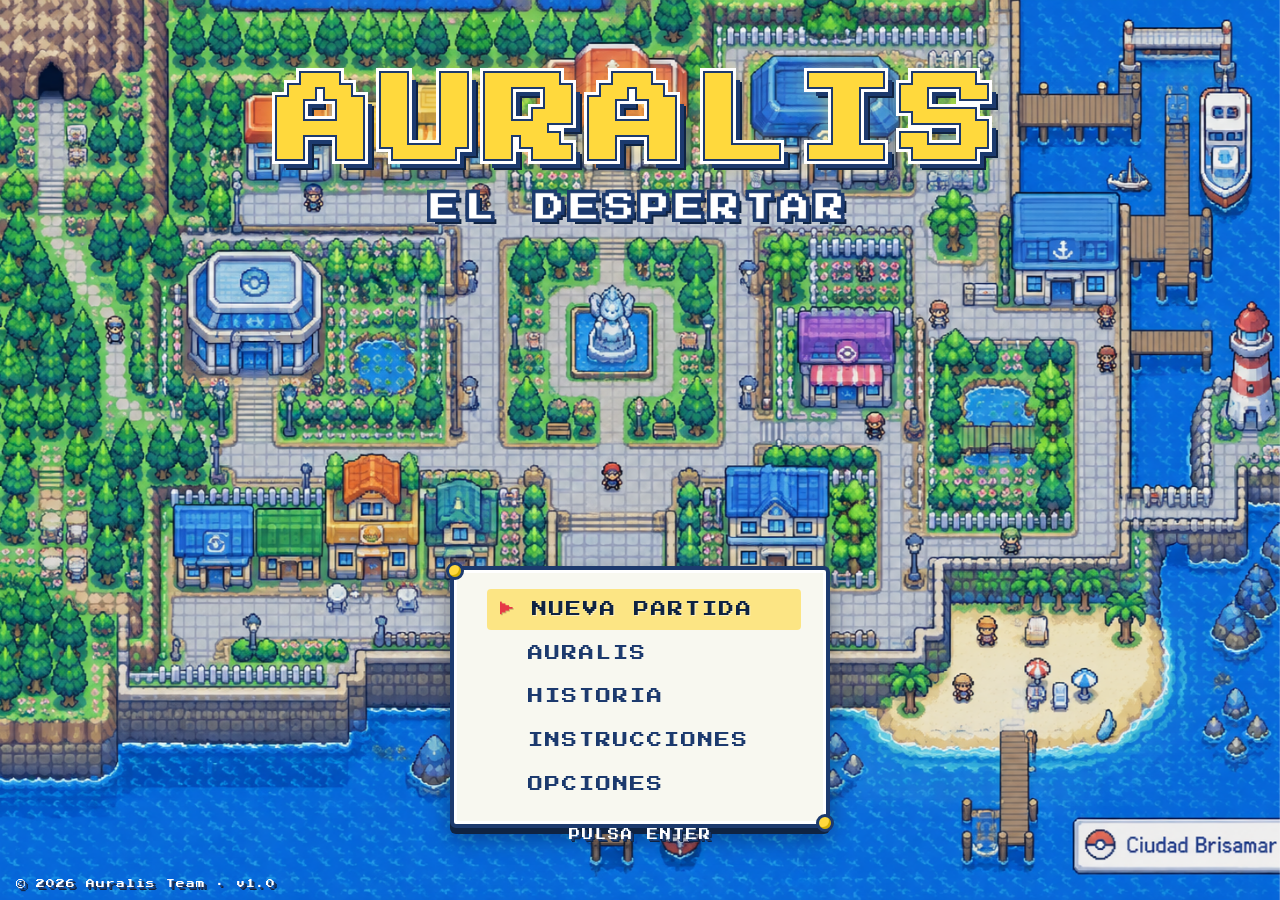
==== index.html @ 9c4852d5 "Opciones Auralis" ====
<!DOCTYPE html>
<html lang="es">
<head>
    <meta charset="UTF-8">
    <meta name="viewport" content="width=device-width, initial-scale=1.0">
    <title>Auralis: El Despertar</title>
    
    <link rel="preconnect" href="https://fonts.googleapis.com">
    <link rel="preconnect" href="https://fonts.gstatic.com" crossorigin>
    <link href="https://fonts.googleapis.com/css2?family=Press+Start+2P&family=VT323&display=swap" rel="stylesheet">
    
    <link rel="stylesheet" href="css/base.css">
    <link rel="stylesheet" href="css/index.css">
</head>
<body class="title-screen">
    
    <!-- FONDO DEL MUNDO CON NUBES -->
    <div class="world-bg">
        <div class="cloud cloud-1"></div>
        <div class="cloud cloud-2"></div>
        <div class="cloud cloud-3"></div>
        <div class="cloud cloud-4"></div>
        <div class="cloud cloud-5"></div>
        <div class="cloud cloud-6"></div>
    </div>
    
    <!-- OVERLAY DE DESTELLO -->
    <div class="flash-overlay"></div>
    
    <!-- TÍTULO -->
    <div class="title-container">
        <h1 class="game-title">AURALIS</h1>
        <h2 class="game-subtitle">EL DESPERTAR</h2>
    </div>
    
    <!-- MENÚ INFERIOR -->
    <div class="menu-box">
        <ul class="menu-list">
            <li class="menu-item selected" data-target="juego.html">
                <span class="cursor">▶</span>
                <span class="label">Nueva Partida</span>
            </li>
            <li class="menu-item" data-target="auralis.html">
                <span class="cursor">▶</span>
                <span class="label">Auralis</span>
            </li>
            <li class="menu-item" data-target="historia.html">
                <span class="cursor">▶</span>
                <span class="label">Historia</span>
            </li>
            <li class="menu-item" data-target="instrucciones.html">
                <span class="cursor">▶</span>
                <span class="label">Instrucciones</span>
            </li>
            <li class="menu-item" data-target="opciones.html">
                <span class="cursor">▶</span>
                <span class="label">Opciones</span>
            </li>
        </ul>
    </div>
    
    <!-- INDICADOR PULSA ENTER -->
    <div class="press-start">
        <span>PULSA ENTER</span>
    </div>
    
    <!-- COPYRIGHT -->
    <div class="copyright">© 2026 Auralis Team · v1.0</div>
    
    <script src="js/main.js"></script>
</body>
</html>
---- css/base.css ----
/* ============================================================
   AURALIS - ESTILOS BASE (común a todas las páginas)
   ============================================================ */

* {
    margin: 0;
    padding: 0;
    box-sizing: border-box;
}

html, body {
    width: 100%;
    height: 100%;
}

/* ============================================================
   VARIABLES
   ============================================================ */
:root {
    --sky-blue:     #7ec4e8;
    --sky-light:    #a8dcf0;
    --grass-green:  #5cb85c;
    --grass-dark:   #3a7a3a;
    --dirt-brown:   #a0673f;
    --dirt-light:   #c89464;
    --rock-gray:    #8a8a8a;
    
    --ui-border:    #1c3a6e;
    --ui-border-lt: #2e5b9e;
    --ui-box:       #f8f8f0;
    --ui-shadow:    #0f2342;
    
    --text-dark:    #1c3a6e;
    --text-mid:     #4a6a9e;
    --text-white:   #ffffff;
    
    --yellow:       #ffd93d;
    --yellow-dark:  #d4ae00;
    --red:          #e63946;
    --red-dark:     #b3252f;
    
    --tierra:    #c08c3f;
    --electrico: #f7d02c;
    --planta:    #4dc04d;
    --fuego:     #ee8130;
    --agua:      #4a90e2;
    --aire:      #9ec8e8;
}

/* ============================================================
   CURSOR PIXELADO
   ============================================================ */
body {
    font-family: 'Press Start 2P', monospace;
    cursor: url("data:image/svg+xml,%3Csvg xmlns='http://www.w3.org/2000/svg' width='24' height='24' viewBox='0 0 24 24'%3E%3Cpath d='M4 2 L4 20 L9 15 L13 22 L15 21 L11 14 L18 14 Z' fill='%23ffffff' stroke='%231c3a6e' stroke-width='2'/%3E%3C/svg%3E") 4 2, auto;
}

/* ============================================================
   FONDO DEL MUNDO
   ============================================================ */
.world-bg {
    position: fixed;
    top: 0;
    left: 0;
    width: 100%;
    height: 100%;
    z-index: 0;
    overflow: hidden;
    background: url('../assets/img/world-bg.png') center/cover no-repeat;
}

/* ============================================================
   NUBES ANIMADAS
   ============================================================ */
.cloud {
    position: absolute;
    background: #ffffff;
    border-radius: 50px;
    opacity: 0.85;
    filter: drop-shadow(0 4px 0 rgba(126, 196, 232, 0.4));
    pointer-events: none;
}

.cloud::before,
.cloud::after {
    content: "";
    position: absolute;
    background: #ffffff;
    border-radius: 50%;
}

.cloud-1 { top: 8%; left: -200px; width: 160px; height: 45px; animation: drift 45s linear infinite; }
.cloud-1::before { width: 70px; height: 70px; top: -35px; left: 25px; }
.cloud-1::after  { width: 55px; height: 55px; top: -25px; left: 80px; }

.cloud-2 { top: 15%; left: -250px; width: 120px; height: 35px; opacity: 0.75; animation: drift 35s linear infinite; animation-delay: -10s; }
.cloud-2::before { width: 55px; height: 55px; top: -28px; left: 20px; }
.cloud-2::after  { width: 45px; height: 45px; top: -20px; left: 60px; }

.cloud-3 { top: 22%; left: -180px; width: 100px; height: 30px; opacity: 0.65; animation: drift 28s linear infinite; animation-delay: -5s; }
.cloud-3::before { width: 45px; height: 45px; top: -22px; left: 15px; }
.cloud-3::after  { width: 38px; height: 38px; top: -16px; left: 50px; }

.cloud-4 { top: 30%; left: -220px; width: 180px; height: 50px; opacity: 0.8; animation: drift 55s linear infinite; animation-delay: -20s; }
.cloud-4::before { width: 80px; height: 80px; top: -40px; left: 30px; }
.cloud-4::after  { width: 60px; height: 60px; top: -28px; left: 95px; }

.cloud-5 { top: 5%; left: -150px; width: 90px; height: 28px; opacity: 0.7; animation: drift 40s linear infinite; animation-delay: -30s; }
.cloud-5::before { width: 40px; height: 40px; top: -20px; left: 12px; }
.cloud-5::after  { width: 32px; height: 32px; top: -14px; left: 45px; }

.cloud-6 { top: 38%; left: -240px; width: 200px; height: 55px; opacity: 0.55; animation: drift 65s linear infinite; animation-delay: -45s; }
.cloud-6::before { width: 90px; height: 90px; top: -45px; left: 35px; }
.cloud-6::after  { width: 70px; height: 70px; top: -32px; left: 110px; }

@keyframes drift {
    from { transform: translateX(0); }
    to   { transform: translateX(calc(100vw + 300px)); }
}

/* ============================================================
   OVERLAY DE DESTELLO
   ============================================================ */
.flash-overlay {
    position: fixed;
    top: 0; left: 0;
    width: 100%; height: 100%;
    background: #ffffff;
    opacity: 0;
    pointer-events: none;
    z-index: 999;
    transition: opacity 0.05s ease-out;
}

.flash-overlay.active {
    opacity: 0.6;
    transition: opacity 0s;
}

/* ============================================================
   BOTÓN VOLVER
   ============================================================ */
.back-btn {
    position: fixed;
    top: 20px;
    left: 20px;
    z-index: 10;
    display: inline-flex;
    align-items: center;
    gap: 0.6rem;
    padding: 0.9rem 1.4rem;
    background: #f8f8f0;
    border: 4px solid var(--ui-border);
    border-radius: 8px;
    box-shadow: 
        0 5px 0 var(--ui-shadow),
        0 8px 15px rgba(0,0,0,0.3);
    font-family: 'Press Start 2P', monospace;
    font-size: 0.75rem;
    color: var(--ui-border);
    text-decoration: none;
    letter-spacing: 2px;
    transition: all 0.15s;
    cursor: pointer;
}

.back-btn:hover {
    background: var(--yellow);
    transform: translateY(2px);
    box-shadow: 
        0 3px 0 var(--ui-shadow),
        0 5px 12px rgba(0,0,0,0.3);
}

.back-btn .back-arrow {
    color: var(--red);
    font-size: 0.9rem;
    animation: back-arrow-bounce 0.8s ease-in-out infinite;
}

@keyframes back-arrow-bounce {
    0%, 100% { transform: translateX(0); }
    50%      { transform: translateX(-4px); }
}

/* ============================================================
   COPYRIGHT
   ============================================================ */
.copyright {
    position: fixed;
    bottom: 12px;
    left: 16px;
    z-index: 5;
    font-family: 'Press Start 2P', monospace;
    font-size: 0.55rem;
    color: #ffffff;
    letter-spacing: 1px;
    text-shadow: 
        2px 2px 0 var(--ui-border),
        3px 3px 0 var(--ui-shadow);
}

/* ============================================================
   RESPONSIVE BASE
   ============================================================ */
@media (max-width: 600px) {
    .back-btn {
        padding: 0.7rem 1rem;
        font-size: 0.6rem;
    }
    .copyright { font-size: 0.45rem; }
}
---- css/index.css ----
/* ============================================================
   AURALIS - PANTALLA DE TÍTULO (index.html)
   ============================================================ */

.title-screen {
    position: relative;
    width: 100vw;
    height: 100vh;
    display: flex;
    flex-direction: column;
    align-items: center;
    justify-content: space-between;
    overflow: hidden;
}

/* ============================================================
   TÍTULO
   ============================================================ */
.title-container {
    position: relative;
    z-index: 2;
    margin-top: 8vh;
    text-align: center;
    animation: title-float 3s ease-in-out infinite, title-enter 1s ease-out;
}

.game-title {
    font-family: 'Press Start 2P', monospace;
    font-size: clamp(3rem, 9vw, 6rem);
    color: #ffd93d;
    letter-spacing: 8px;
    line-height: 1.1;
    text-shadow: 
        -4px -4px 0 #ffffff,
         4px -4px 0 #ffffff,
        -4px  4px 0 #ffffff,
         4px  4px 0 #ffffff,
        -4px  0   0 #ffffff,
         4px  0   0 #ffffff,
         0   -4px 0 #ffffff,
         0    4px 0 #ffffff,
         8px  8px 0 #1c3a6e,
        10px 10px 0 #0f2342,
         0 0 25px rgba(255, 217, 61, 0.7);
    -webkit-text-stroke: 2px #1c3a6e;
}

.game-subtitle {
    font-family: 'Press Start 2P', monospace;
    font-size: clamp(1rem, 3vw, 1.8rem);
    color: #ffffff;
    letter-spacing: 6px;
    margin-top: 1rem;
    text-shadow: 
        -3px -3px 0 #1c3a6e,
         3px -3px 0 #1c3a6e,
        -3px  3px 0 #1c3a6e,
         3px  3px 0 #1c3a6e,
        -3px  0   0 #1c3a6e,
         3px  0   0 #1c3a6e,
         0   -3px 0 #1c3a6e,
         0    3px 0 #1c3a6e,
         5px  5px 0 #0f2342,
         0 0 15px rgba(255, 255, 255, 0.5);
    -webkit-text-stroke: 1px #1c3a6e;
}

@keyframes title-float {
    0%, 100% { transform: translateY(0); }
    50%      { transform: translateY(-8px); }
}

@keyframes title-enter {
    from { opacity: 0; transform: translateY(-40px) scale(0.9); }
    to   { opacity: 1; transform: translateY(0) scale(1); }
}

/* ============================================================
   MENÚ INFERIOR
   ============================================================ */
.menu-box {
    position: relative;
    z-index: 2;
    margin-bottom: 8vh;
    background: #f8f8f0;
    border: 4px solid #1c3a6e;
    border-radius: 6px;
    padding: 1.2rem 1.8rem;
    box-shadow: 
        0 6px 0 #0f2342,
        0 10px 25px rgba(0, 0, 0, 0.35),
        inset 0 0 0 3px #ffffff,
        inset 0 0 0 6px #f8f8f0;
    min-width: 380px;
    animation: menu-appear 0.8s ease-out 0.3s backwards;
}

.menu-box::before,
.menu-box::after {
    content: "";
    position: absolute;
    width: 12px;
    height: 12px;
    background: #ffd93d;
    border: 3px solid #1c3a6e;
    border-radius: 50%;
    box-shadow: inset -2px -2px 0 #d4ae00;
    z-index: 3;
}
.menu-box::before { top: -8px; left: -8px; }
.menu-box::after  { bottom: -8px; right: -8px; }

@keyframes menu-appear {
    from { opacity: 0; transform: translateY(30px); }
    to   { opacity: 1; transform: translateY(0); }
}

.menu-list {
    list-style: none;
    display: flex;
    flex-direction: column;
    gap: 0.2rem;
}

.menu-item {
    position: relative;
    padding: 0.8rem 1rem 0.8rem 2.8rem;
    cursor: pointer;
    font-family: 'Press Start 2P', monospace;
    font-size: clamp(0.7rem, 1.4vw, 0.95rem);
    color: #1c3a6e;
    letter-spacing: 2px;
    transition: all 0.15s;
    border-radius: 4px;
    text-transform: uppercase;
    user-select: none;
}

.menu-item .cursor {
    position: absolute;
    left: 0.8rem;
    top: 50%;
    transform: translateY(-50%);
    color: #e63946;
    font-size: 0.9rem;
    opacity: 0;
    transition: opacity 0.15s;
    text-shadow: 1px 1px 0 rgba(0, 0, 0, 0.2);
}

.menu-item.selected .cursor,
.menu-item:hover .cursor {
    opacity: 1;
    animation: cursor-bounce 0.8s ease-in-out infinite;
}

.menu-item.selected,
.menu-item:hover {
    background: rgba(255, 217, 61, 0.6);
    color: #0f2342;
    transform: translateX(4px);
    text-shadow: 1px 1px 0 rgba(255, 255, 255, 0.5);
}

.menu-item.pressed {
    transform: translateX(4px) scale(0.97);
    background: rgba(230, 57, 70, 0.5);
    color: #ffffff;
}

@keyframes cursor-bounce {
    0%, 100% { transform: translateY(-50%) translateX(0); }
    50%      { transform: translateY(-50%) translateX(4px); }
}

/* ============================================================
   INDICADOR PULSA ENTER
   ============================================================ */
.press-start {
    position: absolute;
    bottom: 60px;
    left: 50%;
    transform: translateX(-50%);
    z-index: 2;
    font-family: 'Press Start 2P', monospace;
    font-size: 0.7rem;
    color: #ffffff;
    letter-spacing: 2px;
    text-shadow: 
        2px 2px 0 #1c3a6e,
        3px 3px 0 #0f2342;
    animation: blink 1.5s ease-in-out infinite;
}

@keyframes blink {
    0%, 100% { opacity: 1; }
    50%      { opacity: 0.2; }
}

/* ============================================================
   RESPONSIVE
   ============================================================ */
@media (max-width: 600px) {
    .title-container { margin-top: 6vh; }
    .game-title { letter-spacing: 4px; }
    .game-subtitle { letter-spacing: 3px; margin-top: 0.8rem; }
    
    .menu-box {
        margin-bottom: 8vh;
        padding: 0.8rem 1rem;
        min-width: 280px;
    }
    
    .menu-item {
        font-size: 0.6rem;
        padding: 0.6rem 0.8rem 0.6rem 2rem;
    }
    
    .press-start { font-size: 0.55rem; bottom: 50px; }
}
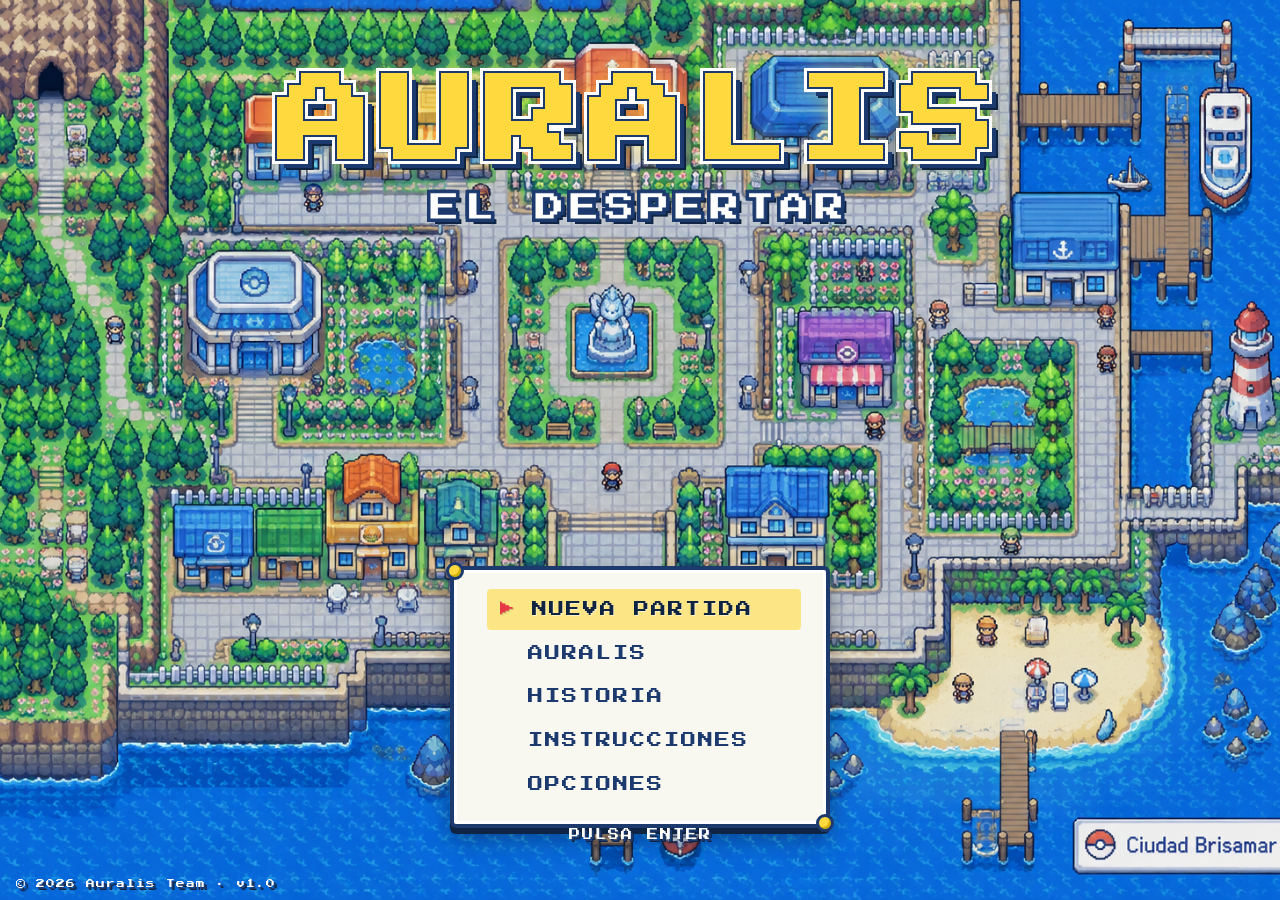
==== commit e28a0308: "Nubes menu" ====
--- a/index.html
+++ b/index.html
@@ -22,8 +22,7 @@
         <div class="cloud cloud-4"></div>
         <div class="cloud cloud-5"></div>
         <div class="cloud cloud-6"></div>
-    </div>
-    
+    </div> 
     <!-- OVERLAY DE DESTELLO -->
     <div class="flash-overlay"></div>
     
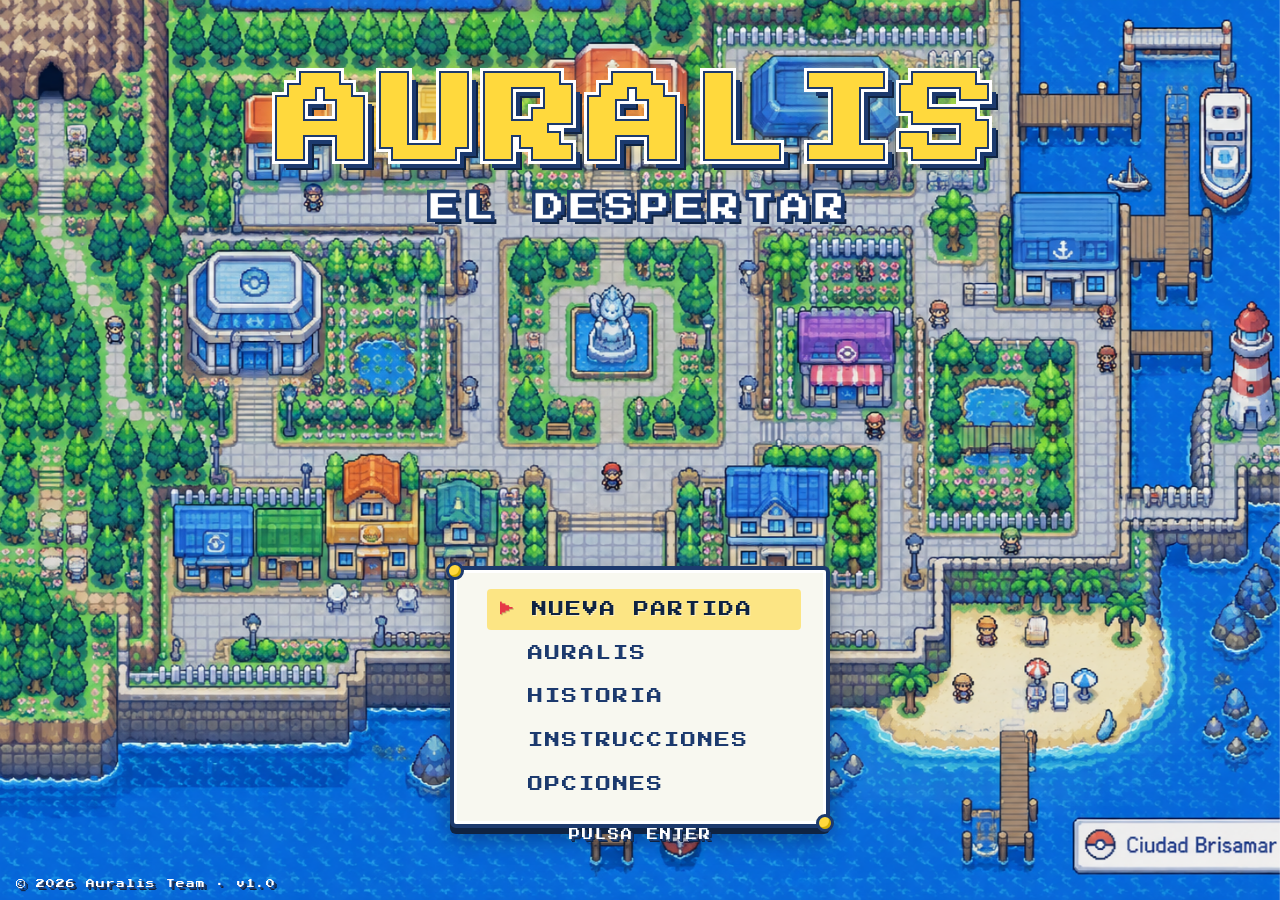
==== commit 4946baf1: "creacion de cartas y sus mejoras" ====
--- a/index.html
+++ b/index.html
@@ -26,12 +26,12 @@
     <!-- OVERLAY DE DESTELLO -->
     <div class="flash-overlay"></div>
     
+
     <!-- TÍTULO -->
     <div class="title-container">
         <h1 class="game-title">AURALIS</h1>
         <h2 class="game-subtitle">EL DESPERTAR</h2>
     </div>
-    
     <!-- MENÚ INFERIOR -->
     <div class="menu-box">
         <ul class="menu-list">
@@ -58,6 +58,7 @@
         </ul>
     </div>
     
+
     <!-- INDICADOR PULSA ENTER -->
     <div class="press-start">
         <span>PULSA ENTER</span>
@@ -66,6 +67,7 @@
     <!-- COPYRIGHT -->
     <div class="copyright">© 2026 Auralis Team · v1.0</div>
     
+    
     <script src="js/main.js"></script>
 </body>
 </html>
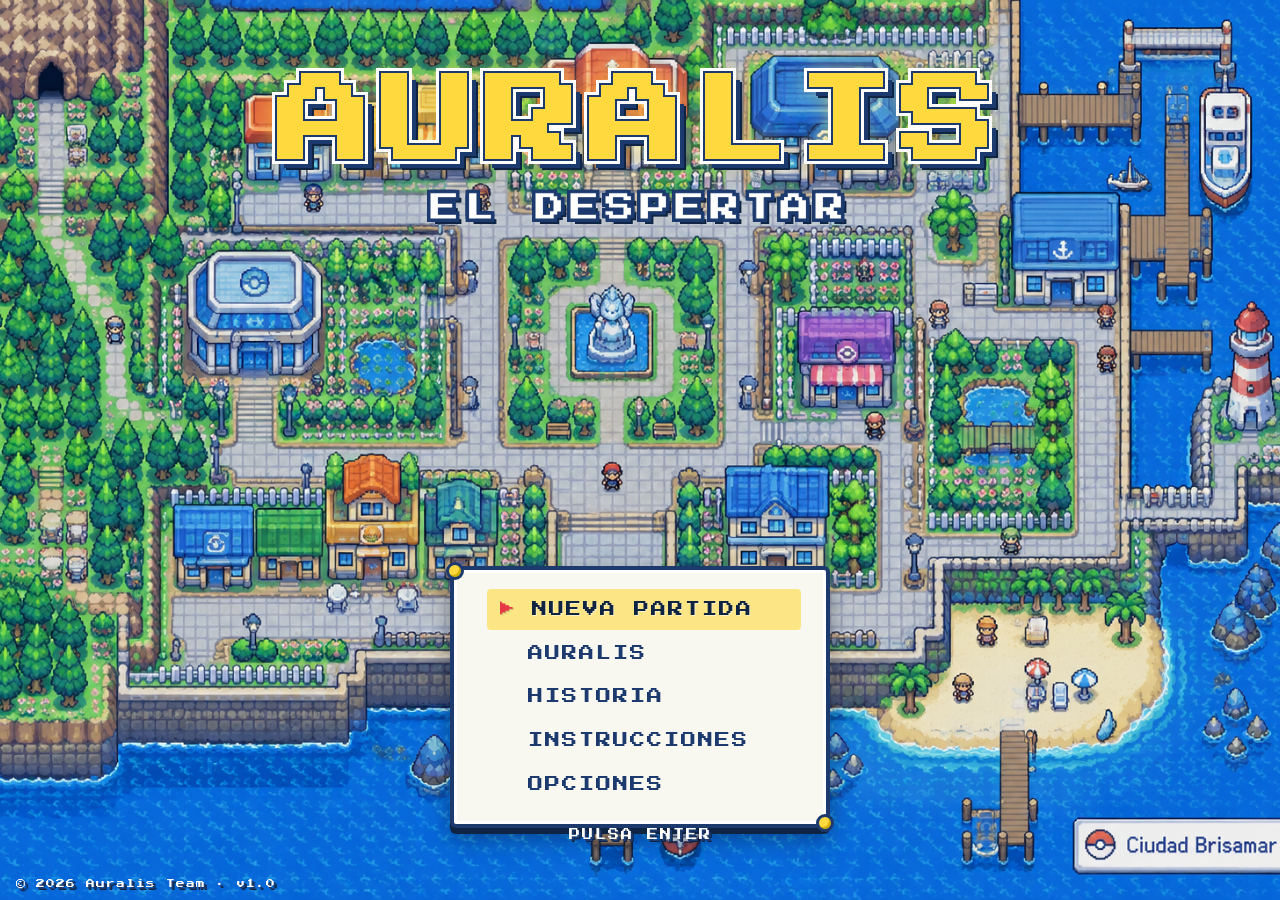
==== commit 4067ee38: "Historia-Intro" ====
--- a/index.html
+++ b/index.html
@@ -35,7 +35,7 @@
     <!-- MENÚ INFERIOR -->
     <div class="menu-box">
         <ul class="menu-list">
-            <li class="menu-item selected" data-target="juego.html">
+            <li class="menu-item selected" data-target="historia-intro.html">
                 <span class="cursor">▶</span>
                 <span class="label">Nueva Partida</span>
             </li>
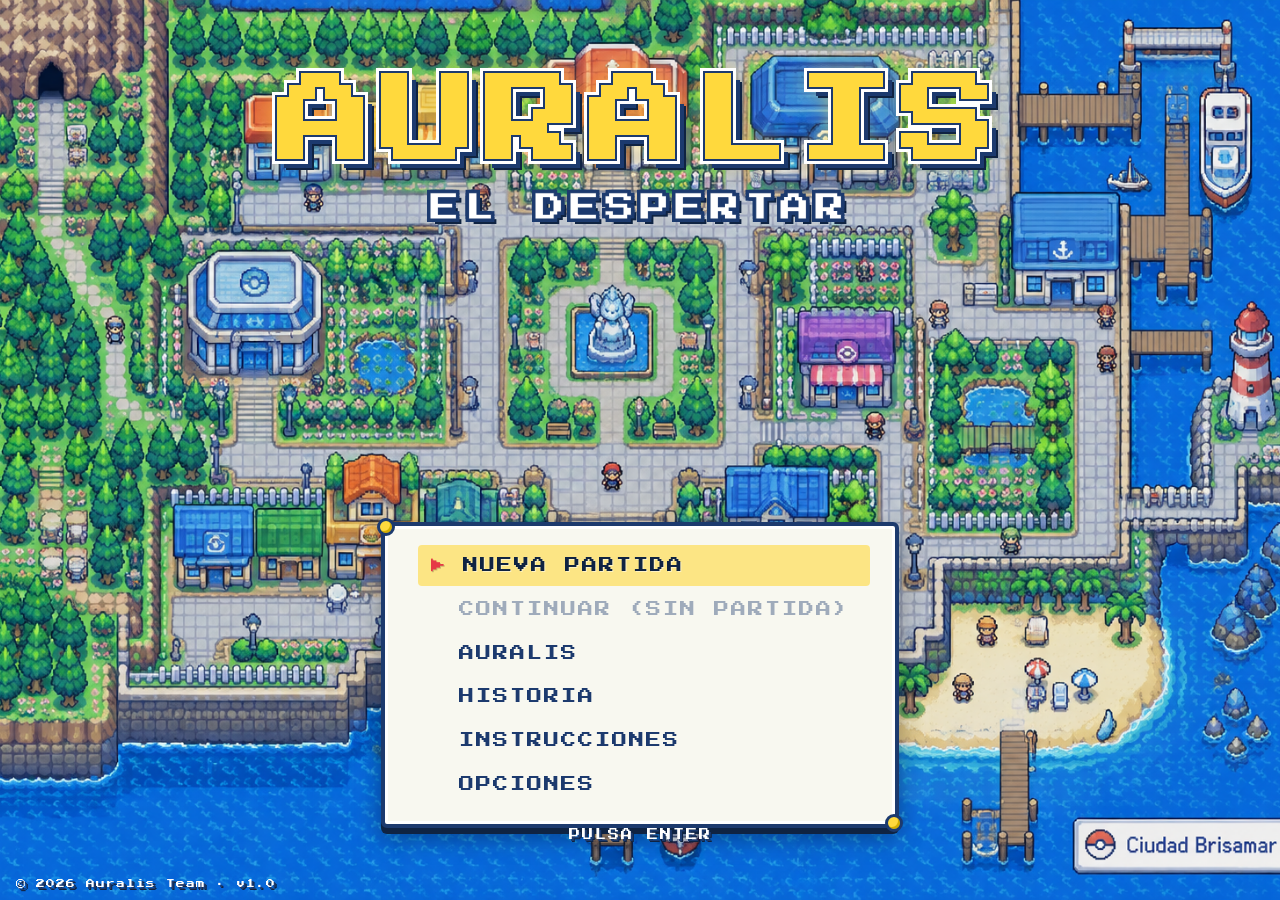
==== commit b47ca23f: "Creacion del interior laboratorio" ====
--- a/index.html
+++ b/index.html
@@ -26,18 +26,23 @@
     <!-- OVERLAY DE DESTELLO -->
     <div class="flash-overlay"></div>
     
-
     <!-- TÍTULO -->
     <div class="title-container">
         <h1 class="game-title">AURALIS</h1>
         <h2 class="game-subtitle">EL DESPERTAR</h2>
     </div>
+    
     <!-- MENÚ INFERIOR -->
     <div class="menu-box">
         <ul class="menu-list">
-            <li class="menu-item selected" data-target="historia-intro.html">
+            <li class="menu-item selected" data-action="nueva-partida">
                 <span class="cursor">▶</span>
                 <span class="label">Nueva Partida</span>
+            </li>
+            <!-- NUEVO BOTÓN CONTINUAR -->
+            <li class="menu-item" id="menu-continuar" data-action="continuar">
+                <span class="cursor">▶</span>
+                <span class="label">Continuar</span>
             </li>
             <li class="menu-item" data-target="auralis.html">
                 <span class="cursor">▶</span>
@@ -58,7 +63,6 @@
         </ul>
     </div>
     
-
     <!-- INDICADOR PULSA ENTER -->
     <div class="press-start">
         <span>PULSA ENTER</span>
@@ -67,7 +71,6 @@
     <!-- COPYRIGHT -->
     <div class="copyright">© 2026 Auralis Team · v1.0</div>
     
-    
     <script src="js/main.js"></script>
 </body>
 </html>
